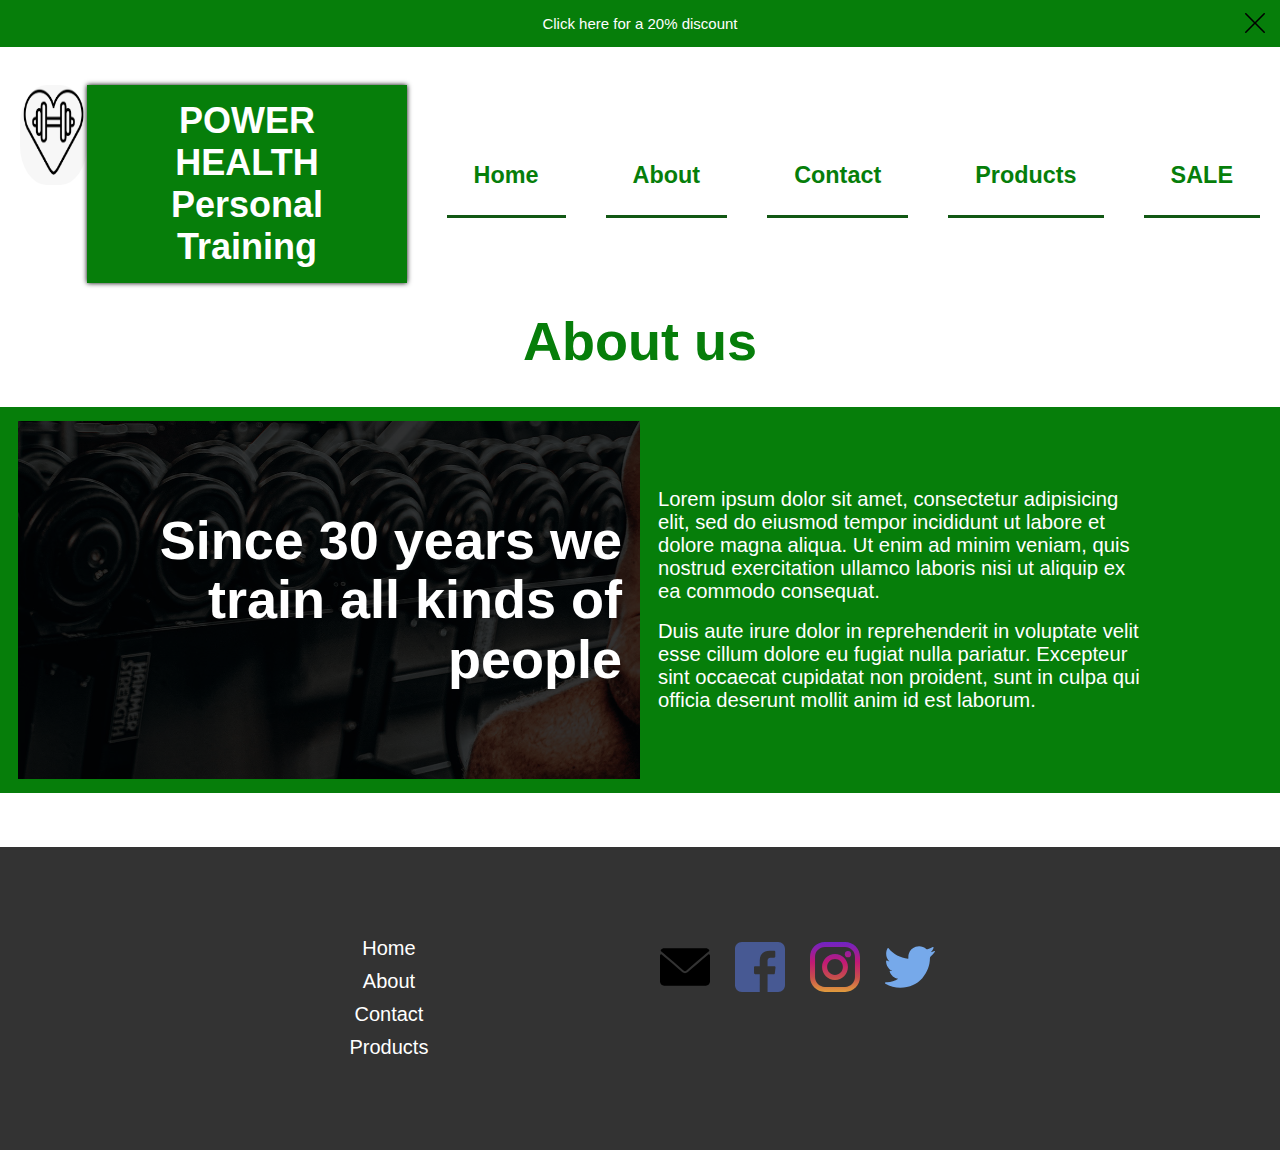
==== about.html @ c8ff7859 "Add files via upload" ====
<!DOCTYPE html>
<html lang="en" dir="ltr">

<head>
  <meta charset="utf-8">
  <meta name="viewport" content="width=device-width, initial-scale=1.0">
  <meta http-equiv="X-UA-Compatible" content="ie=edge">
  <link rel="stylesheet" href="css/styles.css">
  <script src="https://ajax.googleapis.com/ajax/libs/jquery/3.4.1/jquery.min.js"></script>
  <script src="scripts/script.js"></script>
  <title>Power Your Health - About</title>
  <link rel="shortcut icon" type="image/x-icon" href="img/index.png">

</head>

<body>

  <div class="notification-bar">
  <input id="hide" type="radio" name="bar" value="hide">
  <input id="show" type="radio" name="bar" value="show" checked="checked">

  <label for="hide">hide</label>
  <label for="show">show</label>

  <div class="notification-text"><a href="tictactoe.html">Click here for a 20% discount</a></div>
</div>

  <header class="nav-header">
    <div class="logo-section">
      <a href="index.html"><img class="logo-icon" src="img/index.png" alt="" aria-label="Personal Trainer"></a>
      <h1 class="logo"><a href="index.html">POWER HEALTH Personal Training</a></h1>
    </div>

    <a href="#" class="toggle-button" onclick="toggleNav()">
      <span class="bar"></span>
      <span class="bar"></span>
      <span class="bar"></span>
    </a>
    <nav id='nav'>
      <ul>
        <li><a href="index.html">Home</a></li>
        <li><a href="about.html">About</a></li>
        <li><a href="contact.html">Contact</a></li>
        <li><a href="products.html">Products</a></li>
        <li><a href="tictactoe.html">SALE</a></li>
      </ul>
    </nav>
  </header>

  <main>

    <h2 class="section-title text-primary">About us</h2>

    <section class="about-us">

      <header class="about-us__intro">
        <h2 class="section-title-small">Since 30 years we train all kinds of people</h2>
      </header>
      <div class="about-us__body">
        <p>
          Lorem ipsum dolor sit amet, consectetur adipisicing elit, sed do eiusmod
          tempor incididunt ut labore et dolore magna aliqua. Ut enim ad minim veniam,
          quis nostrud exercitation ullamco laboris nisi ut aliquip ex ea commodo
          consequat.
        </p>
        <p>
          Duis aute irure dolor in reprehenderit in voluptate velit esse
          cillum dolore eu fugiat nulla pariatur. Excepteur sint occaecat cupidatat
          non proident, sunt in culpa qui officia deserunt mollit anim id est laborum.
        </p>
      </div>
    </section>

    <footer>
      <ul class="footer-nav">
        <li><a href="index.html">Home</a></li>
        <li><a href="about.html">About</a< /li>
        <li><a href="contact.html">Contact</a></li>
        <li><a href="products.html">Products</a></li>
      </ul>
      <ul class="footer-social">
        <a class="social-link" href="https://www.gmail.com"><img class="social-icon" src="img/icons/envelope.svg" alt="" aria-label="email"></a>
        <a class="social-link" href="https://www.facebook.com"><img class="social-icon" src="img/icons/facebook.svg" alt="" aria-label="facebook"></a>
        <a class="social-link" href="https://www.instagram.com"><img class="social-icon" src="img/icons/instagram.svg" alt="" aria-label="instagram"></a>
        <a class="social-link" href="https://www.twitter.com"><img class="social-icon" src="img/icons/twitter.svg" alt="" aria-label="facebook"></a>
      </ul>
    </footer>
  </main>

</body>
---- css/styles.css ----
:root {
  --clr-text: #3d3d3d;
  --clr-primary: #067E0A;
  --clr-primary-dark: #125814;

  --ff-title: sans-serif;
  --ff-serif: sans-serif;
}

*,
*::before,
*::after {
  box-sizing: inherit;
}

html {
  box-sizing: border-box;
  font-family: var(--ff-serif);
  color: var(--clr-text);
  font-size: 1.125rem;
}

body {
  margin: 0;
  text-align: center;
}

img {
  display: block;
  max-width: 100%;
}

section {
  padding: 3em 1em;
}

/* Typography */

h1, h2, h3, h4, p {
  margin: 0;

}

h2,
h3 {
  font-family: var(--ff-title);
  line-height: 1.1;
  font-size: 50px;
}

h2 {
  font-size: 3rem;
}

p {
  margin-bottom: 0.85em;
  font-size: 1.125rem;
}

p:last-child {
  margin-bottom: 0;
}

.section-title-small {
  font-size: 3rem;
}

.text-primary {
  color: var(--clr-primary);
  text-decoration: none;
}

.logo {
  display: none;
  padding: 15px;
  max-width: 500px;

}

.logo a {
  text-decoration: none;
  color: white;
}

.logo-icon {
  width: 100px;
  height: 100px;
  margin: 20px;
  border-radius: 40%;
}

.logo-section {
  display: inline-flex;
  justify-content: space-around;
}

/* notification bar */
/* .notification-bar {
  position: relative;
  background-color: var(--clr-primary);
  width: 100%;
  padding: 10px;
}

#notifybar a {
  color: white;
  text-decoration: none;
}

#notifybar a:hover, #notifybar a:focus {
  text-decoration: underline;
}
*/

.notification-bar {
  position: relative;
  width: 100%;
}
.notification-text {
  background-color: var(--clr-primary);
  padding: 15px;
  font-size: 15px;
  text-align: center;
  position: relative;
  width: 100%;
}
.notification-bar input {
  display: none;
}
.notification-bar label {
  cursor: pointer;
  color: #fff;
  position: absolute;
  z-index: 5;
  display: inline-block;
  text-indent: 100%;
  white-space: nowrap;
  overflow: hidden;
}
.notification-bar label[for=hide] {
  right: 15px;
  top: 13px;
  width: 20px;
  height: 20px;
  background: url('../img/cancel.svg') no-repeat center center;
}
.notification-bar label[for=show] {
  width: 30px;
  height: 35px;
  border-radius: 0px 0px 3px 3px;
  right: 10px;
  background: url('../img/down-arrow.svg') no-repeat center center;
}

.notification-bar input[value=show]:checked ~ label[for=show] {
  -webkit-transition: ease 350ms;
  -moz-transition: ease 350ms;
  -o-transition: ease 350ms;
  transition: ease 350ms;

  -webkit-transform: translateY(-100%);
  -moz-transform: translateY(-100%);
  -o-transform: translateY(-100%);
  transform: translateY(-100%);
}

.notification-bar input[value=show]:checked ~ label[for=show],
.notification-bar input[value=hide]:checked ~ label[for=hide],
.notification-bar input[value=hide]:checked ~ .notification-text {
  -webkit-transition: ease 350ms;
  -moz-transition: ease 350ms;
  -o-transition: ease 350ms;
  transition: ease 350ms;

  -webkit-transform: translateY(-200%);
  -moz-transform: translateY(-200%);
  -o-transform: translateY(-200%);
  transform: translateY(-200%);
}
.notification-bar input[value=hide]:checked ~ label[for=show] {
  -webkit-transition: ease 350ms;
  -moz-transition: ease 350ms;
  -o-transition: ease 350ms;
  transition: ease 350ms;

  -webkit-transform: translateY(0%);
  -moz-transform: translateY(0%);
  -o-transform: translateY(0%);
  transform: translateY(0%);
}

.notification-bar input[value=show]:checked ~ label[for=hide],
.notification-bar input[value=show]:checked ~ .notification-text {
  -webkit-transition: ease 350ms;
  -moz-transition: ease 350ms;
  -o-transition: ease 350ms;
  transition: ease 350ms;

  -webkit-transform: translateY(0%);
  -moz-transform: translateY(0%);
  -o-transform: translateY(0%);
  transform: translateY(0%);
}

@keyframes initiate {
  0% {
    transform:translateY(-100%);
  }
  50% {
    transform:translateY(-50%);
  }
  100% {
    transform:translateY(0%);
  }
}

.notification-text {

	-webkit-animation: initiate 350ms ease;
	-moz-animation: initiate 350ms ease;
	-o-animation: initiate 350ms ease;
	animation: initiate 350ms ease;
}

.notification-text a{
  color: white;
  text-decoration: none;
}

.notification-text a:hover, .notification-text a:focus {
  text-decoration: underline;
}

/* navigation */

.nav-header {
  justify-content: space-between;
}

nav {
  display: none;
  flex-direction: column;
  align-items: flex-start;
}

nav ul{
  display: flex;
  list-style: none;
  margin: 0;
  padding: 0;
  justify-content: space-around;
  flex-direction: column;
  align-items: flex-start;
  width: 100%;
}

nav ul li {
  width: 100%;
  background-color: rgba(0, 0, 0, 0.2);
  padding: 20px;

}

nav a {
  color: var(--clr-primary);
  text-decoration: none;
  text-align: center;
  font-size: 1.3rem;
  font-weight: bold;
  border-bottom: solid var(--clr-primary) 2px;
}

nav ul li:hover, nav ul li:focus {
  background-color: rgba(0, 0, 0, 0.4);
}
.toggle-button {
  position: absolute;
  top: 4rem;
  right: 2rem;
  display: flex;
  flex-direction: column;
  justify-content: space-between;
  width: 30px;
  height: 30px;
}

.toggle-button .bar {
  height: 5px;
  width: 50px;
  background-color: black;
  border-radius: 10px;
}

/* buttons */

.btn {
  display: block;
  margin: 20px 10rem 0 10rem;
  padding: 0.75em 2.5em;
  color: white;
  text-decoration: none;
  border-radius: .35em;
}

.btn-primary {
  background-color: var(--clr-primary)
}

.btn-primary:hover,
.btn-primary:focus {
  background-color: var(--clr-primary-dark)
}

/* Homepage styles */

.hero {
  background-color: #333;
  background-image: url(../img/woman.jpeg);
  background-blend-mode: multiply;
  background-attachment: fixed;
  background-size: cover;
  color: white;
  text-align: center;
  padding: 15vh 1em;
}


.about-us {
  background: var(--clr-primary);
  display: flex;
  flex-direction: column;
  color: white;
  margin-top: 2rem;
}

.intro {
  padding: 5rem 5rem 4rem 5rem;
}

.about-us__intro {
  background-color: #333;
  background-image: url(../img/man.jpeg);
  background-blend-mode: multiply;
  background-attachment: fixed;
  background-size: cover;
  padding: 3em 1em 1em;
  padding: 10vh 1em;
}

.about-us__body {
  padding: 1em 1em 3em;
}

.order-online {
  background: #f0f0f0;
}

 .order-online header {
  display: block;
  padding-bottom: 20px;
 }

.product-showcase header {
  display: block;
}

.products {
  display: flex;
  flex-direction: column;
  max-width: 40rem;
  margin: 0 auto;
  justify-content: center;
}

.product {
  padding: 1em;
  margin: 0.5em;
  border-radius: 1em;
  overflow: auto;
  box-shadow: 0 0 1em rgba(0,0,0,0.1);
  text-align: center;
}

.product:last-of-type {
  margin-bottom: 2em;
}

.product__content {
  padding: 1.5em;
}

.product__title {
  margin-bottom: 0.5em;
}

footer {
  background: #333;
  padding: 3em 1em;
  color: white;
  display: flex;
  justify-content: center;
  gap: 10em;
  margin-top: 3em;
}

footer a{
  color: inherit;
  font-size: 20px;
}
footer li {
  padding: 5px;
}

.footer-nav,
.footer-social {
  list-style: none;
  padding: 0.75em;
}

.footer-nav a{
  padding: 10px;
  text-decoration: none;
}

.footer-nav a:hover {
  text-decoration: underline;
}


.social-link {
  display: inline-block;
  margin-bottom: 5px;
  padding: 10px;
}

.social-icon {
  width: 50px;
}

/* Contact Page Styles */

.contact-form {
  width: 50% ;
  padding: 20px;
  margin: 2rem auto;
  border: 1px solid #ccc;
}

input[type=text], select, textarea {
  width: 100%;
  padding: 12px;
  border: 1px solid #ccc;
  border-radius: 5px;
  background-color: #f1f1f1;

  margin-top: 6px;
  margin-bottom: 16px;
}
input[type=text]:focus, select:focus, textarea:focus {
  background-color: #a2a0a0;
}

input[type=submit] {
  background-color: var(--clr-primary);
  color: white;
  padding: 12px 20px;
  border: none;
  cursor: pointer;
}

input[type=submit]:hover{
  background-color: var(--clr-primary-dark);
}

@media only screen and (min-width: 1050px) {

  section {
    padding: 3em 1em;
  }

  /*show the title*/
  .logo {
    display: block;
    text-align: center;
    background-color: var(--clr-primary);
    margin: 20px;
    box-shadow: 0px 0px 5px black;
  }

  .logo:hover, .logo:focus {
    background-color: var(--clr-primary-dark);
    box-shadow: 0px 0px 15px black;
  }

  /* hide the nav button */
  .toggle-button {
    display: none;
  }

  header {
    padding: 1em 0 0.5em;
    display: flex;
    justify-content: space-between;
    align-items: center;
  }

  /* show the nav bar */

  nav {
    display: flex;
    flex-direction: row;
    margin-bottom: 1rem;
  }

  nav ul{
    display: flex;
    flex-direction: row;
    list-style: none;
    margin: 0;
    padding: 0;
    justify-content: space-around;
  }

  nav ul li {
    background-color: white;
  }

  nav a {
    color: var(--clr-primary);
    padding: 1.5rem;
    font-size: 1.3rem;
    font-weight: bold;
    border-bottom: solid var(--clr-primary-dark);
  }

  nav ul li:hover, nav ul li:focus {
    background-color: white;
  }

  nav a:hover, nav a:focus {
    color: white;
    background-color: var(--clr-primary-dark);
    box-shadow: 0px 0px 15px black;
  }

  .about-us {
    flex-direction: row;
    padding-top: 0.75em;
    padding-bottom: 0.75em;
  }

  .about-us__intro,
  .about-us__body {
    flex: 0 1 50%;
  }

 .about-us__body {
   display: flex;
   flex-direction: column;
   padding: 3em 1em;
   justify-content: center;
 }

 .about-us__intro {
   text-align: right;
 }

 .about-us__intro > * {
   max-width: 27rem;
   margin-left: auto;
 }

.about-us__body {
  text-align: left;
}

 .about-us__body > * {
   max-width: 27rem;
   margin-right: auto;
 }

 .order-online > * {
   max-width: 70ch;
   margin-left: auto;
   margin-right: auto;
 }

.products {
  flex-direction: row;
  max-width: 1200px;
  padding: 0 3em;
}

.product {
  margin: 0;
  flex: 0 1 33%;
}

.product + .product {
  margin-left: 1em;
}

.product:last-of-type {
  margin-bottom: 0;
}
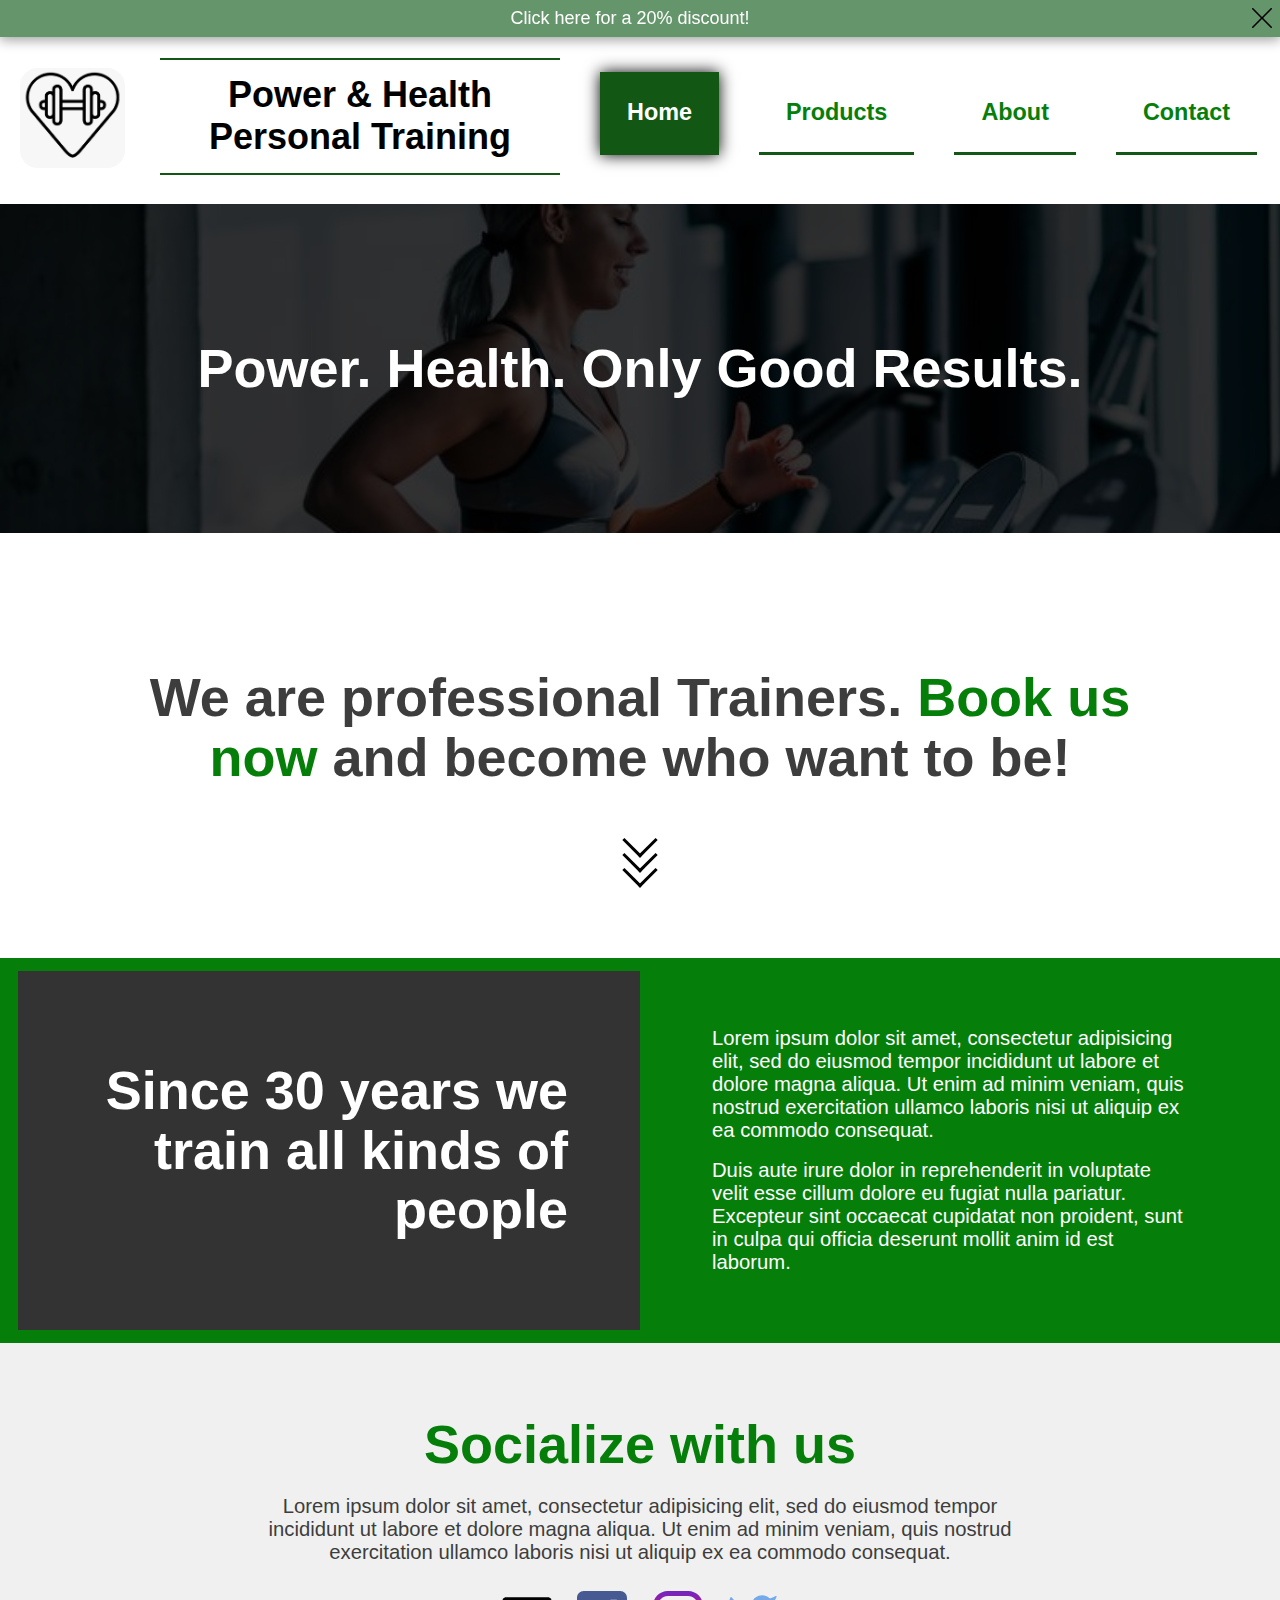
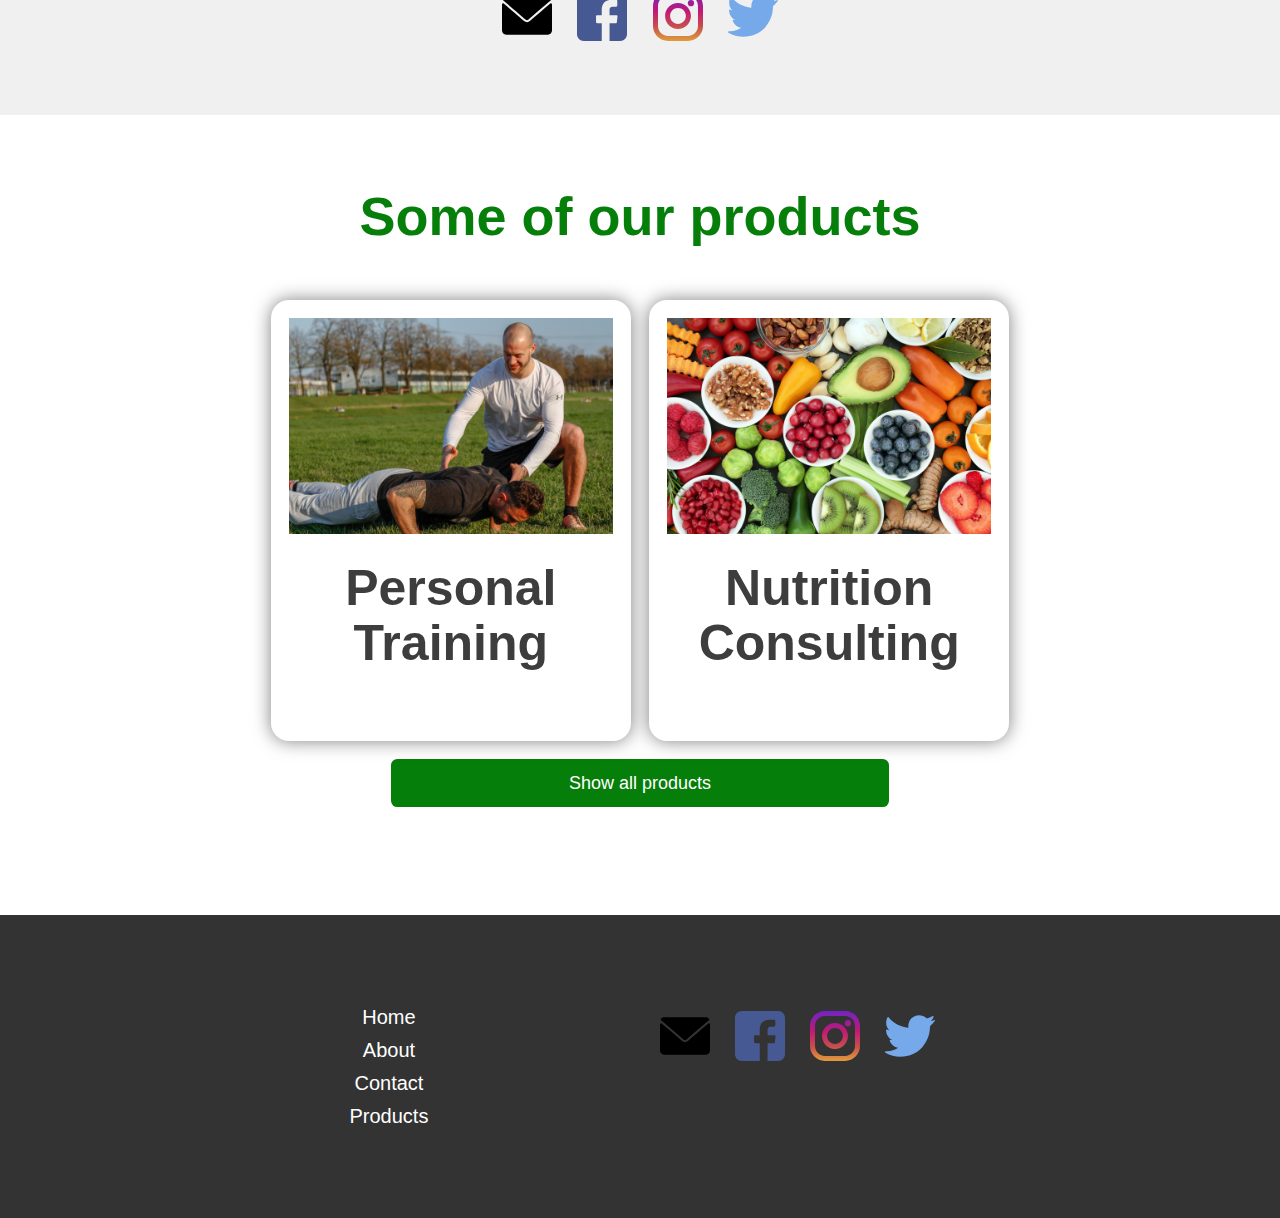
==== commit f87671b1: "-Made the landing page more intuitive and attractive -Beautified the design of the tictactoe game -A" ====
--- a/about.html
+++ b/about.html
@@ -1,4 +1,3 @@
-
 <!DOCTYPE html>
 <html lang="en" dir="ltr">
 
@@ -7,53 +6,66 @@
   <meta name="viewport" content="width=device-width, initial-scale=1.0">
   <meta http-equiv="X-UA-Compatible" content="ie=edge">
   <link rel="stylesheet" href="css/styles.css">
-  <script src="https://ajax.googleapis.com/ajax/libs/jquery/3.4.1/jquery.min.js"></script>
-  <script src="scripts/script.js"></script>
-  <title>Power Your Health - About</title>
+  <script src="https://ajax.googleapis.com/ajax/libs/jquery/3.4.1/jquery.min.js" defer></script>
+  <script src="scripts/script.js" defer></script>
+  <title>Power Your Health</title>
   <link rel="shortcut icon" type="image/x-icon" href="img/index.png">
-
 </head>
 
 <body>
 
-  <div class="notification-bar">
-  <input id="hide" type="radio" name="bar" value="hide">
-  <input id="show" type="radio" name="bar" value="show" checked="checked">
-
-  <label for="hide">hide</label>
-  <label for="show">show</label>
-
-  <div class="notification-text"><a href="tictactoe.html">Click here for a 20% discount</a></div>
-</div>
+  <div id="barwrap">
+    <div class="notification-bar">
+      <span id="text"><a href="tictactoe.html">Click here for a 20% discount!</a></span>
+      <span><img id="ok" src="img/cancel.svg" alt=""></span>
+    </div>
+  </div>
 
   <header class="nav-header">
     <div class="logo-section">
       <a href="index.html"><img class="logo-icon" src="img/index.png" alt="" aria-label="Personal Trainer"></a>
-      <h1 class="logo"><a href="index.html">POWER HEALTH Personal Training</a></h1>
+      <a href="index.html">
+        <h1 class="logo">Power & Health Personal Training</h1>
+      </a>
     </div>
 
-    <a href="#" class="toggle-button" onclick="toggleNav()">
+    <a href="#" class="toggle-button">
       <span class="bar"></span>
       <span class="bar"></span>
       <span class="bar"></span>
     </a>
-    <nav id='nav'>
+    <nav id="nav">
       <ul>
-        <li><a href="index.html">Home</a></li>
+        <li><a class="active-nav" href="index.html">Home</a></li>
+        <li><a href="products.html">Products</a></li>
         <li><a href="about.html">About</a></li>
         <li><a href="contact.html">Contact</a></li>
-        <li><a href="products.html">Products</a></li>
-        <li><a href="tictactoe.html">SALE</a></li>
+        <li><a href="tictactoe.html">Sale</a></li>
       </ul>
     </nav>
   </header>
 
   <main>
+    <section class="hero" id="hero">
+      <h2>Power. Health. Only Good Results.</h2>
+    </section>
 
-    <h2 class="section-title text-primary">About us</h2>
+    <section class="intro">
+      <h2 class="section-title">
+        We are professional Trainers.
+        <a href="contact.html" class="text-primary">Book us now</a>
+        and become who want to be!
+      </h2>
+      <a href="#about-us">
+        <div class="scrolldown">
+          <span></span>
+          <span></span>
+          <span></span>
+        </div>
+      </a>
+    </section>
 
-    <section class="about-us">
-
+    <section class="about-us" id="about-us">
       <header class="about-us__intro">
         <h2 class="section-title-small">Since 30 years we train all kinds of people</h2>
       </header>
@@ -72,20 +84,74 @@
       </div>
     </section>
 
-    <footer>
-      <ul class="footer-nav">
-        <li><a href="index.html">Home</a></li>
-        <li><a href="about.html">About</a< /li>
-        <li><a href="contact.html">Contact</a></li>
-        <li><a href="products.html">Products</a></li>
-      </ul>
-      <ul class="footer-social">
+    <section class="order-online">
+      <header>
+        <h2 class="section-title text-primary">Socialize with us</h2>
+      </header>
+      <p>
+        Lorem ipsum dolor sit amet, consectetur adipisicing elit, sed do eiusmod tempor
+        incididunt ut labore et dolore magna aliqua. Ut enim ad minim veniam, quis nostrud
+        exercitation ullamco laboris nisi ut aliquip ex ea commodo consequat.
+      </p>
+      <div>
         <a class="social-link" href="https://www.gmail.com"><img class="social-icon" src="img/icons/envelope.svg" alt="" aria-label="email"></a>
         <a class="social-link" href="https://www.facebook.com"><img class="social-icon" src="img/icons/facebook.svg" alt="" aria-label="facebook"></a>
         <a class="social-link" href="https://www.instagram.com"><img class="social-icon" src="img/icons/instagram.svg" alt="" aria-label="instagram"></a>
         <a class="social-link" href="https://www.twitter.com"><img class="social-icon" src="img/icons/twitter.svg" alt="" aria-label="facebook"></a>
-      </ul>
-    </footer>
+      </div>
+    </section>
+
+    <section class="product-showcase">
+      <header>
+        <h2 class="section-title text-primary product__title">Some of our products</h2>
+      </header>
+
+      <div class="products">
+        <div class="product">
+          <img src="img/personal-training.jpg" alt="" class="product__img">
+          <div class="product__content">
+            <h3 class="product__title">Personal Training</h3>
+            <div class="product__text">
+              <p>Lorem ipsum dolor sit amet, consectetur adipisicing elit, sed do eiusmod tempor
+                incididunt u</p>
+              <p>Lorem ipsum dolor sit amet, consectetur adipisicing elit, sed do eiusmod tempor
+                incididunt ut labor</p>
+            </div>
+          </div>
+        </div>
+        <div class="product">
+          <img src="img/nurtrition.jpg" alt="" class="product__img">
+          <div class="product__content">
+            <h3 class="product__title">Nutrition Consulting</h3>
+            <div class="product__text">
+              <p>
+                do eiusmod tempor
+                incididunt ut labore et dolore magna aliqua.</p>
+              <p>Lorem ipsum dolor sit amet, consectetur adipisicing elit, sed do eiusmod tempor
+                incididunt ut labore et dolore magna aliqua.</p>
+            </div>
+          </div>
+        </div>
+      </div>
+
+      <a href="products.html" class="btn">Show all products</a>
+    </section>
   </main>
 
+  <footer>
+    <ul class="footer-nav">
+      <li><a href="index.html">Home</a></li>
+      <li><a href="about.html">About</a></li>
+      <li><a href="contact.html">Contact</a></li>
+      <li><a href="products.html">Products</a></li>
+    </ul>
+    <ul class="footer-social">
+      <a class="social-link" href="https://www.gmail.com"><img class="social-icon" src="img/icons/envelope.svg" alt="" aria-label="email"></a>
+      <a class="social-link" href="https://www.facebook.com"><img class="social-icon" src="img/icons/facebook.svg" alt="" aria-label="facebook"></a>
+      <a class="social-link" href="https://www.instagram.com"><img class="social-icon" src="img/icons/instagram.svg" alt="" aria-label="instagram"></a>
+      <a class="social-link" href="https://www.twitter.com"><img class="social-icon" src="img/icons/twitter.svg" alt="" aria-label="facebook"></a>
+    </ul>
+  </footer>
 </body>
+
+</html>
--- a/css/styles.css
+++ b/css/styles.css
@@ -1,9 +1,7 @@
-
 :root {
   --clr-text: #3d3d3d;
   --clr-primary: #067E0A;
   --clr-primary-dark: #125814;
-
   --ff-title: sans-serif;
   --ff-serif: sans-serif;
 }
@@ -19,6 +17,7 @@
   font-family: var(--ff-serif);
   color: var(--clr-text);
   font-size: 1.125rem;
+  scroll-behavior: smooth;
 }
 
 body {
@@ -36,10 +35,8 @@
 }
 
 /* Typography */
-
 h1, h2, h3, h4, p {
   margin: 0;
-
 }
 
 h2,
@@ -71,169 +68,61 @@
   text-decoration: none;
 }
 
+/* logo section */
 .logo {
   display: none;
-  padding: 15px;
-  max-width: 500px;
-
-}
-
-.logo a {
-  text-decoration: none;
-  color: white;
 }
 
 .logo-icon {
-  width: 100px;
+  min-width: 100px;
   height: 100px;
   margin: 20px;
-  border-radius: 40%;
+  border-radius: 1em;
 }
 
 .logo-section {
-  display: inline-flex;
-  justify-content: space-around;
+  display: flex;
+  justify-content: center;
 }
 
 /* notification bar */
-/* .notification-bar {
-  position: relative;
-  background-color: var(--clr-primary);
-  width: 100%;
-  padding: 10px;
-}
-
-#notifybar a {
-  color: white;
+#barwrap {
+  margin-bottom: 30px;
+}
+
+.notification-bar {
+  text-align: center;
+  padding: 8px;
+  background-color: rgba(17, 92, 27, 0.65);
+  position: fixed;
+  top: 0px;
+  left: 0px;
+  right: 0px;
+  color: #f5f5f5;
+  box-shadow: 0px 2px 13px 0.5px rgba(0, 0, 0, 0.4);
+  display: none;
+}
+
+#text a {
+  color: #fff;
   text-decoration: none;
 }
 
-#notifybar a:hover, #notifybar a:focus {
+#ok {
+  float: right;
+  height: 20px;
+  width: 20px;
+}
+
+#text a:hover {
   text-decoration: underline;
 }
-*/
-
-.notification-bar {
-  position: relative;
-  width: 100%;
-}
-.notification-text {
-  background-color: var(--clr-primary);
-  padding: 15px;
-  font-size: 15px;
-  text-align: center;
-  position: relative;
-  width: 100%;
-}
-.notification-bar input {
-  display: none;
-}
-.notification-bar label {
+
+#ok:hover, #ok:focus {
   cursor: pointer;
-  color: #fff;
-  position: absolute;
-  z-index: 5;
-  display: inline-block;
-  text-indent: 100%;
-  white-space: nowrap;
-  overflow: hidden;
-}
-.notification-bar label[for=hide] {
-  right: 15px;
-  top: 13px;
-  width: 20px;
-  height: 20px;
-  background: url('../img/cancel.svg') no-repeat center center;
-}
-.notification-bar label[for=show] {
-  width: 30px;
-  height: 35px;
-  border-radius: 0px 0px 3px 3px;
-  right: 10px;
-  background: url('../img/down-arrow.svg') no-repeat center center;
-}
-
-.notification-bar input[value=show]:checked ~ label[for=show] {
-  -webkit-transition: ease 350ms;
-  -moz-transition: ease 350ms;
-  -o-transition: ease 350ms;
-  transition: ease 350ms;
-
-  -webkit-transform: translateY(-100%);
-  -moz-transform: translateY(-100%);
-  -o-transform: translateY(-100%);
-  transform: translateY(-100%);
-}
-
-.notification-bar input[value=show]:checked ~ label[for=show],
-.notification-bar input[value=hide]:checked ~ label[for=hide],
-.notification-bar input[value=hide]:checked ~ .notification-text {
-  -webkit-transition: ease 350ms;
-  -moz-transition: ease 350ms;
-  -o-transition: ease 350ms;
-  transition: ease 350ms;
-
-  -webkit-transform: translateY(-200%);
-  -moz-transform: translateY(-200%);
-  -o-transform: translateY(-200%);
-  transform: translateY(-200%);
-}
-.notification-bar input[value=hide]:checked ~ label[for=show] {
-  -webkit-transition: ease 350ms;
-  -moz-transition: ease 350ms;
-  -o-transition: ease 350ms;
-  transition: ease 350ms;
-
-  -webkit-transform: translateY(0%);
-  -moz-transform: translateY(0%);
-  -o-transform: translateY(0%);
-  transform: translateY(0%);
-}
-
-.notification-bar input[value=show]:checked ~ label[for=hide],
-.notification-bar input[value=show]:checked ~ .notification-text {
-  -webkit-transition: ease 350ms;
-  -moz-transition: ease 350ms;
-  -o-transition: ease 350ms;
-  transition: ease 350ms;
-
-  -webkit-transform: translateY(0%);
-  -moz-transform: translateY(0%);
-  -o-transform: translateY(0%);
-  transform: translateY(0%);
-}
-
-@keyframes initiate {
-  0% {
-    transform:translateY(-100%);
-  }
-  50% {
-    transform:translateY(-50%);
-  }
-  100% {
-    transform:translateY(0%);
-  }
-}
-
-.notification-text {
-
-	-webkit-animation: initiate 350ms ease;
-	-moz-animation: initiate 350ms ease;
-	-o-animation: initiate 350ms ease;
-	animation: initiate 350ms ease;
-}
-
-.notification-text a{
-  color: white;
-  text-decoration: none;
-}
-
-.notification-text a:hover, .notification-text a:focus {
-  text-decoration: underline;
 }
 
 /* navigation */
-
 .nav-header {
   justify-content: space-between;
 }
@@ -244,7 +133,7 @@
   align-items: flex-start;
 }
 
-nav ul{
+nav ul {
   display: flex;
   list-style: none;
   margin: 0;
@@ -259,7 +148,6 @@
   width: 100%;
   background-color: rgba(0, 0, 0, 0.2);
   padding: 20px;
-
 }
 
 nav a {
@@ -268,12 +156,13 @@
   text-align: center;
   font-size: 1.3rem;
   font-weight: bold;
-  border-bottom: solid var(--clr-primary) 2px;
 }
 
 nav ul li:hover, nav ul li:focus {
   background-color: rgba(0, 0, 0, 0.4);
 }
+
+/* Hamburger Icon */
 .toggle-button {
   position: absolute;
   top: 4rem;
@@ -293,27 +182,25 @@
 }
 
 /* buttons */
-
 .btn {
   display: block;
-  margin: 20px 10rem 0 10rem;
+  max-width: 40%;
+  margin: 0 auto;
   padding: 0.75em 2.5em;
   color: white;
   text-decoration: none;
   border-radius: .35em;
-}
-
-.btn-primary {
-  background-color: var(--clr-primary)
-}
-
-.btn-primary:hover,
-.btn-primary:focus {
+  background-color: var(--clr-primary);
+  font-size: 1rem;
+  cursor: pointer;
+}
+
+.btn:hover,
+.btn:focus {
   background-color: var(--clr-primary-dark)
 }
 
 /* Homepage styles */
-
 .hero {
   background-color: #333;
   background-image: url(../img/woman.jpeg);
@@ -322,20 +209,63 @@
   background-size: cover;
   color: white;
   text-align: center;
-  padding: 15vh 1em;
-}
-
+  padding: 10vh;
+}
+
+.intro {
+  padding: 2rem 1rem 2rem 1rem;
+  ;
+}
+
+/* Scroll Down Animation */
+.scrolldown {
+  position: absolute;
+  top: 95%;
+  left: 50%;
+  transform: translate(-50%, -50%);
+}
+
+.scrolldown span {
+  display: block;
+  width: 25px;
+  height: 25px;
+  border-bottom: 3px solid #000000;
+  border-right: 3px solid #000000;
+  transform: rotate(45deg);
+  margin: -10px;
+  animation: animate 2s infinite;
+}
+
+.scrolldown span:nth-child(2) {
+  animation-delay: -0.2s;
+}
+
+.scrolldown span:nth-child(3) {
+  animation-delay: -0.4s;
+}
+
+@keyframes animate {
+  0% {
+    opacity: 0;
+    transform: rotate(45deg) translate(-20px, -20px);
+  }
+
+  50% {
+    opacity: 1;
+  }
+
+  100% {
+    opacity: 0;
+    transform: rotate(45deg) translate(20px, 20px);
+  }
+}
 
 .about-us {
-  background: var(--clr-primary);
   display: flex;
   flex-direction: column;
   color: white;
   margin-top: 2rem;
-}
-
-.intro {
-  padding: 5rem 5rem 4rem 5rem;
+  background: var(--clr-primary);
 }
 
 .about-us__intro {
@@ -356,10 +286,10 @@
   background: #f0f0f0;
 }
 
- .order-online header {
+.order-online header {
   display: block;
   padding-bottom: 20px;
- }
+}
 
 .product-showcase header {
   display: block;
@@ -369,7 +299,7 @@
   display: flex;
   flex-direction: column;
   max-width: 40rem;
-  margin: 0 auto;
+  margin: 1em auto;
   justify-content: center;
 }
 
@@ -377,9 +307,15 @@
   padding: 1em;
   margin: 0.5em;
   border-radius: 1em;
-  overflow: auto;
-  box-shadow: 0 0 1em rgba(0,0,0,0.1);
+  box-shadow: 0 0 1em rgba(0, 0, 0, 0.5);
   text-align: center;
+}
+
+.product:hover, .product:focus {
+  cursor: pointer;
+  background-color: var(--clr-primary);
+  box-shadow: 0 0 1em rgba(0, 0, 0, 0.9);
+  color: white;
 }
 
 .product:last-of-type {
@@ -392,6 +328,10 @@
 
 .product__title {
   margin-bottom: 0.5em;
+}
+
+.product__text {
+  display: none;
 }
 
 footer {
@@ -404,10 +344,11 @@
   margin-top: 3em;
 }
 
-footer a{
+footer a {
   color: inherit;
   font-size: 20px;
 }
+
 footer li {
   padding: 5px;
 }
@@ -418,7 +359,7 @@
   padding: 0.75em;
 }
 
-.footer-nav a{
+.footer-nav a {
   padding: 10px;
   text-decoration: none;
 }
@@ -426,7 +367,6 @@
 .footer-nav a:hover {
   text-decoration: underline;
 }
-
 
 .social-link {
   display: inline-block;
@@ -439,9 +379,8 @@
 }
 
 /* Contact Page Styles */
-
 .contact-form {
-  width: 50% ;
+  width: 50%;
   padding: 20px;
   margin: 2rem auto;
   border: 1px solid #ccc;
@@ -450,13 +389,13 @@
 input[type=text], select, textarea {
   width: 100%;
   padding: 12px;
-  border: 1px solid #ccc;
-  border-radius: 5px;
+  border: none;
+  border-bottom: 2px solid var(--clr-primary);
   background-color: #f1f1f1;
-
   margin-top: 6px;
   margin-bottom: 16px;
 }
+
 input[type=text]:focus, select:focus, textarea:focus {
   background-color: #a2a0a0;
 }
@@ -469,12 +408,11 @@
   cursor: pointer;
 }
 
-input[type=submit]:hover{
+input[type=submit]:hover {
   background-color: var(--clr-primary-dark);
 }
 
 @media only screen and (min-width: 1050px) {
-
   section {
     padding: 3em 1em;
   }
@@ -483,14 +421,28 @@
   .logo {
     display: block;
     text-align: center;
-    background-color: var(--clr-primary);
     margin: 20px;
-    box-shadow: 0px 0px 5px black;
+    margin-top: 10px;
+    padding: 0.4em;
+    max-width: 400px;
+    min-width: 400px;
+    text-decoration: none;
+    color: black;
+    border-bottom: solid 2px var(--clr-primary-dark);
+    border-top: solid 2px var(--clr-primary-dark);
   }
 
   .logo:hover, .logo:focus {
-    background-color: var(--clr-primary-dark);
     box-shadow: 0px 0px 15px black;
+  }
+
+  .logo-section {
+    flex-direction: row;
+    justify-content: space-around;
+  }
+
+  .logo-section a {
+    text-decoration: none;
   }
 
   /* hide the nav button */
@@ -506,14 +458,13 @@
   }
 
   /* show the nav bar */
-
   nav {
     display: flex;
     flex-direction: row;
     margin-bottom: 1rem;
   }
 
-  nav ul{
+  nav ul {
     display: flex;
     flex-direction: row;
     list-style: none;
@@ -538,10 +489,18 @@
     background-color: white;
   }
 
-  nav a:hover, nav a:focus {
+  .active-nav, nav a:hover, nav a:focus {
     color: white;
     background-color: var(--clr-primary-dark);
     box-shadow: 0px 0px 15px black;
+  }
+
+  .hero {
+    padding: 15vh;
+  }
+
+  .intro {
+    padding: 15vh;
   }
 
   .about-us {
@@ -555,52 +514,53 @@
     flex: 0 1 50%;
   }
 
- .about-us__body {
-   display: flex;
-   flex-direction: column;
-   padding: 3em 1em;
-   justify-content: center;
- }
-
- .about-us__intro {
-   text-align: right;
- }
-
- .about-us__intro > * {
-   max-width: 27rem;
-   margin-left: auto;
- }
-
-.about-us__body {
-  text-align: left;
-}
-
- .about-us__body > * {
-   max-width: 27rem;
-   margin-right: auto;
- }
-
- .order-online > * {
-   max-width: 70ch;
-   margin-left: auto;
-   margin-right: auto;
- }
-
-.products {
-  flex-direction: row;
-  max-width: 1200px;
-  padding: 0 3em;
-}
-
-.product {
-  margin: 0;
-  flex: 0 1 33%;
-}
-
-.product + .product {
-  margin-left: 1em;
-}
-
-.product:last-of-type {
-  margin-bottom: 0;
-}
+  .about-us__body {
+    display: flex;
+    flex-direction: column;
+    padding: 3em 4em;
+    justify-content: center;
+  }
+
+  .about-us__intro {
+    text-align: right;
+    padding-right: 4em;
+  }
+
+  .about-us__intro>* {
+    max-width: 27rem;
+    margin-left: auto;
+  }
+
+  .about-us__body {
+    text-align: left;
+  }
+
+  .about-us__body > * {
+    max-width: 27rem;
+    margin-right: auto;
+  }
+
+  .order-online > * {
+    max-width: 70ch;
+    margin-left: auto;
+    margin-right: auto;
+  }
+
+  .products {
+    flex-direction: row;
+    max-width: 1200px;
+    padding: 0 3em;
+  }
+
+  .product {
+    margin: 0;
+    flex: 0 1 33%;
+  }
+
+  .product+.product {
+    margin-left: 1em;
+  }
+
+  .product:last-of-type {
+    margin-bottom: 0;
+  }
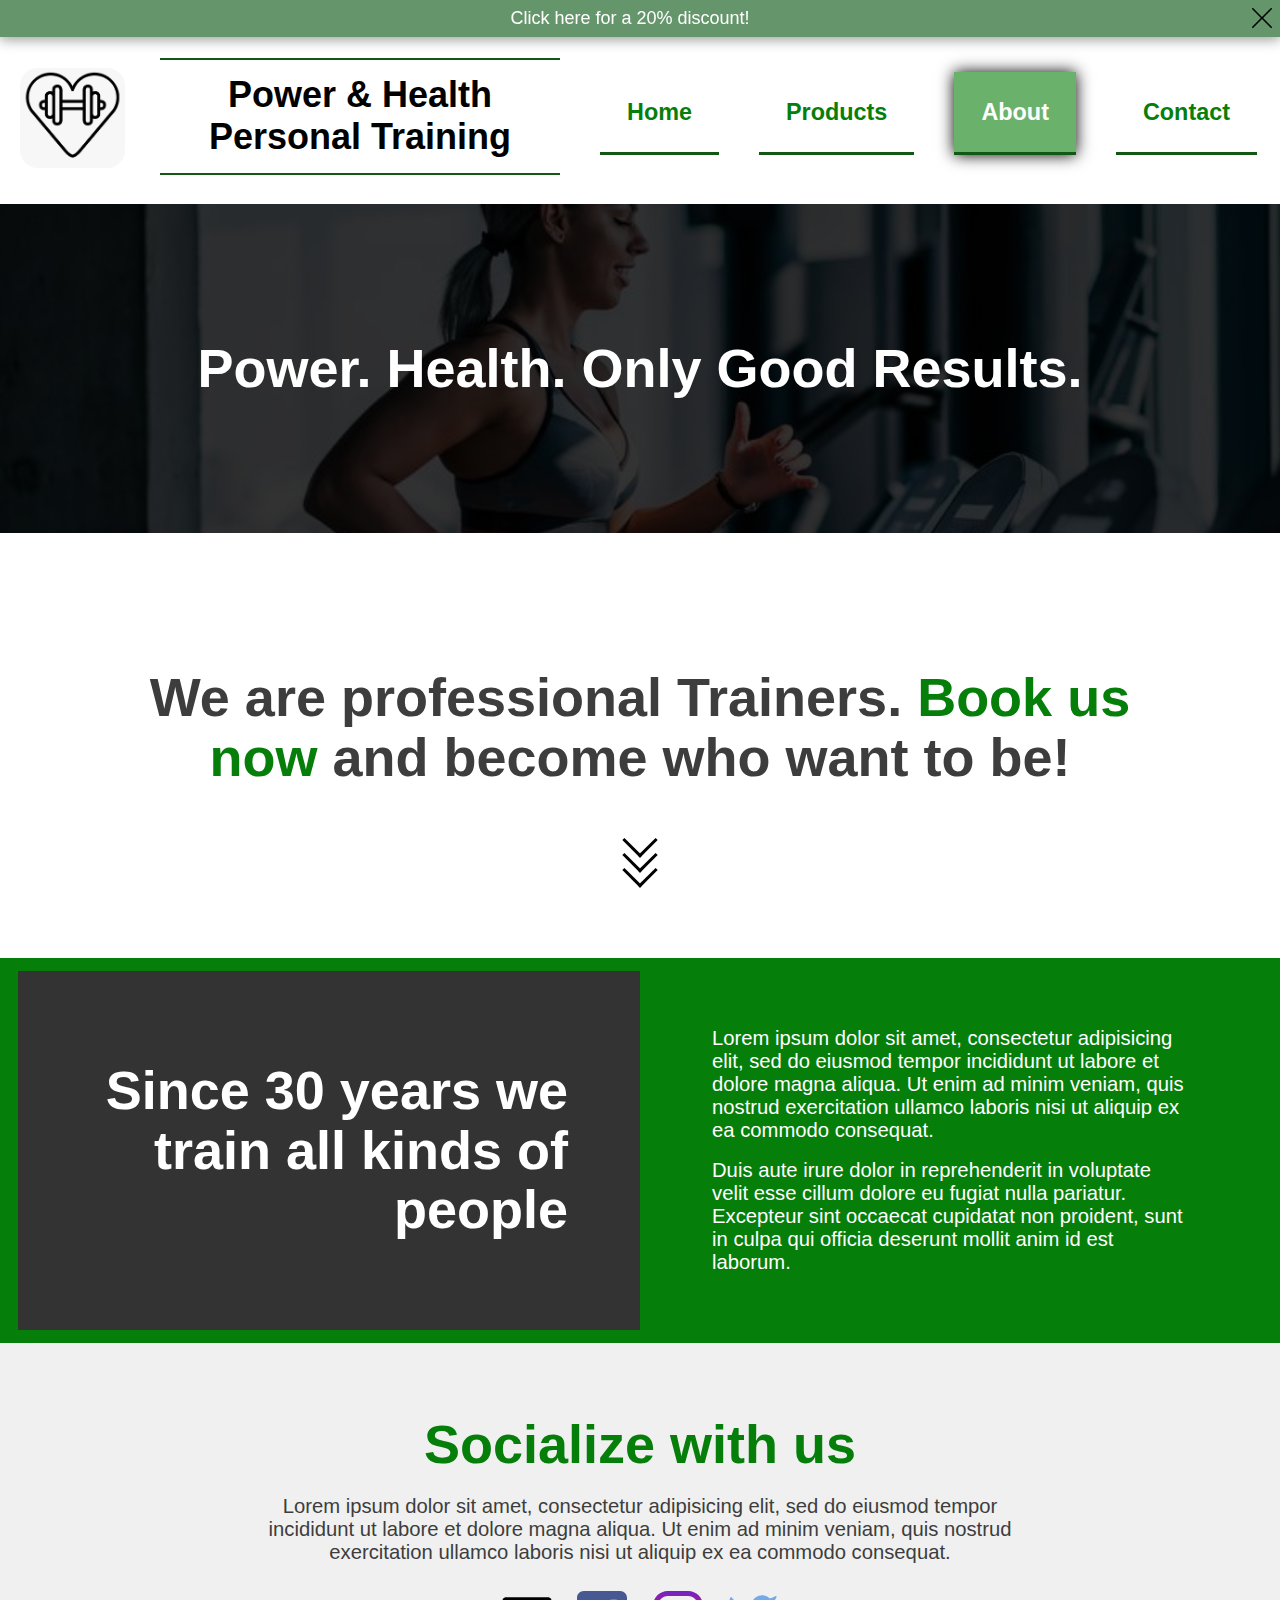
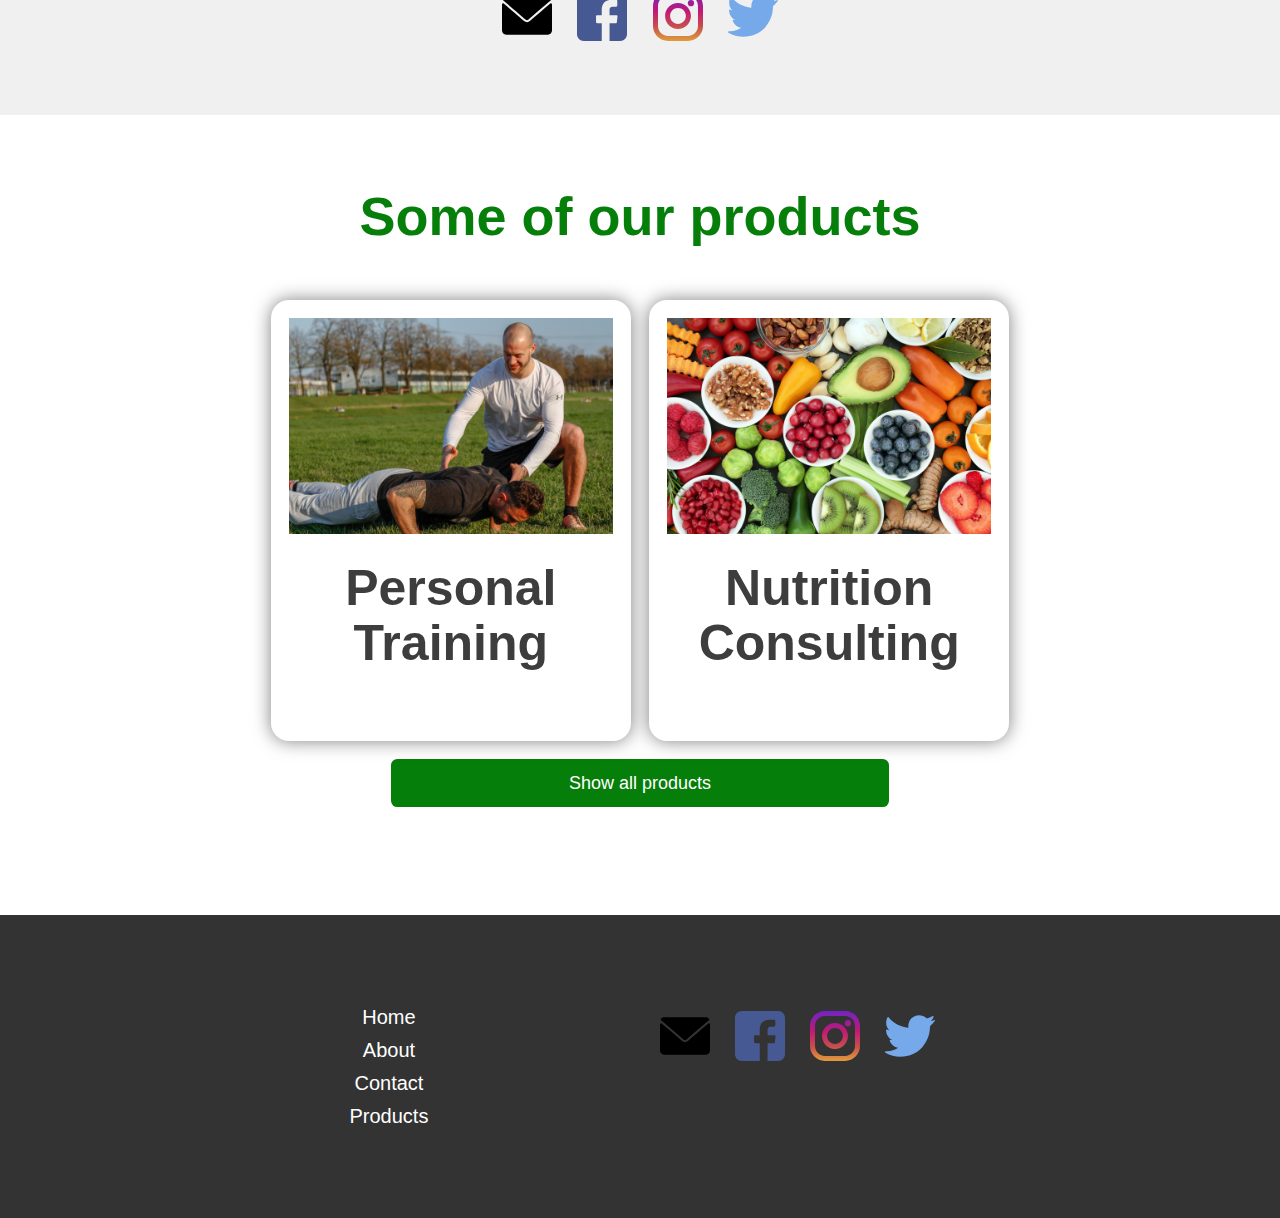
==== commit a1bc8bea: "Updated styles" ====
--- a/about.html
+++ b/about.html
@@ -36,9 +36,9 @@
     </a>
     <nav id="nav">
       <ul>
-        <li><a class="active-nav" href="index.html">Home</a></li>
+        <li><a href="index.html">Home</a></li>
         <li><a href="products.html">Products</a></li>
-        <li><a href="about.html">About</a></li>
+        <li><a class="active-nav" href="about.html">About</a></li>
         <li><a href="contact.html">Contact</a></li>
         <li><a href="tictactoe.html">Sale</a></li>
       </ul>
--- a/css/styles.css
+++ b/css/styles.css
@@ -433,7 +433,7 @@
   }
 
   .logo:hover, .logo:focus {
-    box-shadow: 0px 0px 15px black;
+    box-shadow: 0px 0px 25px #A9A9A9;
   }
 
   .logo-section {
@@ -491,7 +491,7 @@
 
   .active-nav, nav a:hover, nav a:focus {
     color: white;
-    background-color: var(--clr-primary-dark);
+    background-color:  rgb(6, 126, 10, 0.6);
     box-shadow: 0px 0px 15px black;
   }
 
@@ -535,12 +535,12 @@
     text-align: left;
   }
 
-  .about-us__body > * {
+  .about-us__body>* {
     max-width: 27rem;
     margin-right: auto;
   }
 
-  .order-online > * {
+  .order-online>* {
     max-width: 70ch;
     margin-left: auto;
     margin-right: auto;
